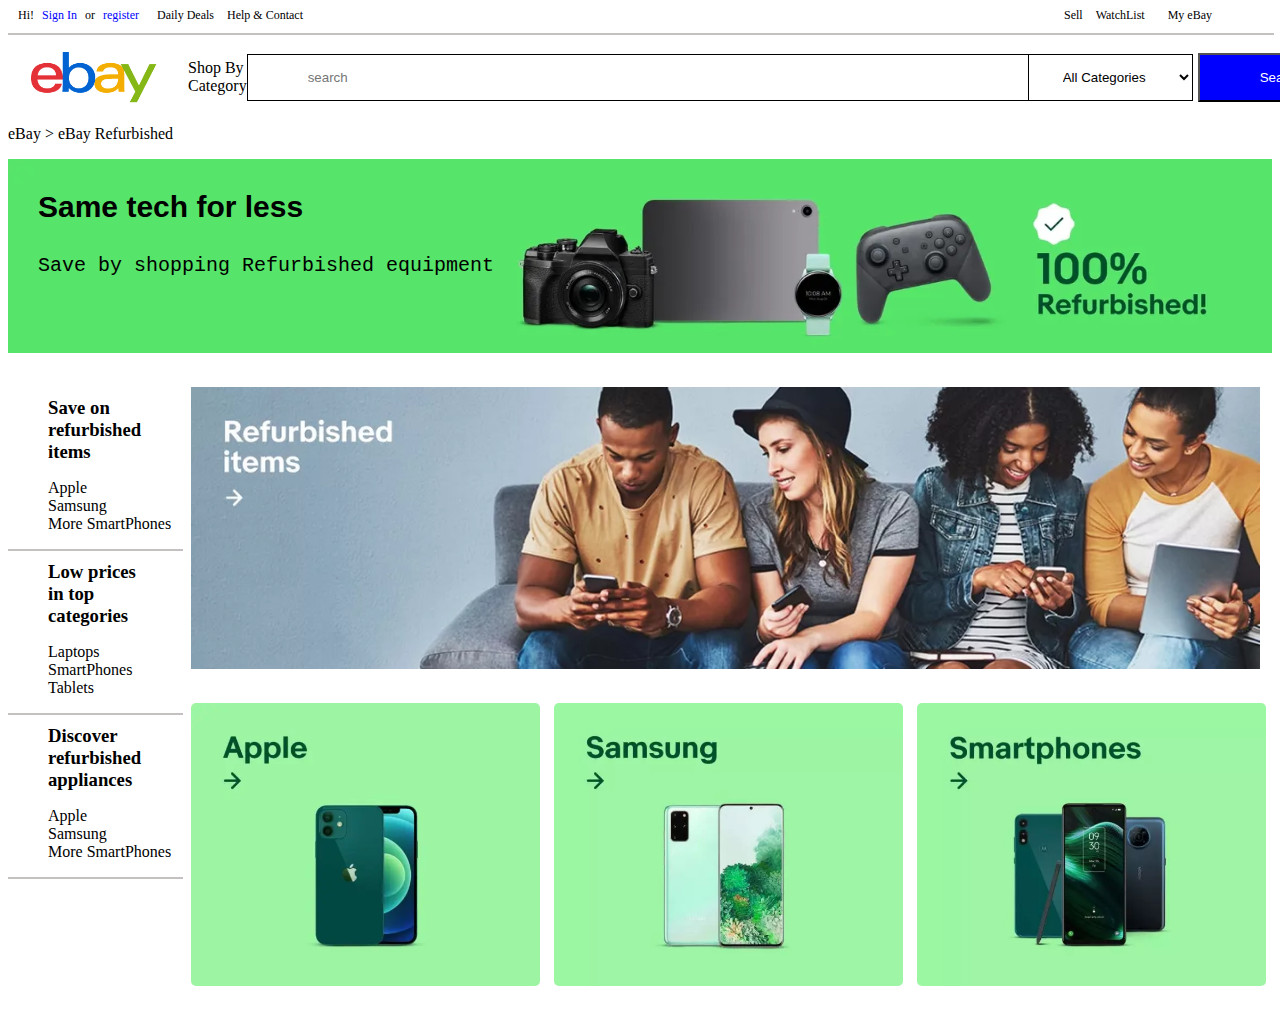
==== index.html @ c1bbd08e "first commit" ====
<!DOCTYPE html>
<html lang="en">
<head>
    <meta charset="UTF-8">
    <meta name="viewport" content="width=device-width, initial-scale=1.0">
    <title>Document</title>
    <link rel="stylesheet" href="https://cdnjs.cloudflare.com/ajax/libs/font-awesome/6.5.2/css/all.min.css" integrity="sha512-SnH5WK+bZxgPHs44uWIX+LLJAJ9/2PkPKZ5QiAj6Ta86w+fsb2TkcmfRyVX3pBnMFcV7oQPJkl9QevSCWr3W6A==" crossorigin="anonymous" referrerpolicy="no-referrer" />
    <link rel="stylesheet" href="style.css">
</head>
<body>
    <div class="nav">
        <div class="left-nav">
            <span>Hi! <span class="nav-blue">Sign In</span> or <span class="nav-blue">register</span></span>
            <span>Daily Deals</span>
            <span>Help & Contact</span>
        </div>
        <div class="right-nav">
            <span>Sell</span>
            <span>WatchList<i class="fa-solid fa-chevron-down"></i></span>
            <span>My eBay<i class="fa-solid fa-chevron-down"></i></span>
            <span><i class="fa-regular fa-bell"></i></span>
            <span><i class="fa-solid fa-cart-shopping"></i></span>
        </div>
    </div>

    <div class="separate"></div>

    <div class="main-nav">
        <div> <img class="logo" src="./images/ebaylogo.png" alt="ebaylogo"></div>
        <div class="by-category">Shop By Category<i class="fa-solid fa-chevron-down"></i></div>
        <div class="form-group">
            <button class="search-icon" type="submit">
                <i class="fa fa-search"></i>
            </button>

            <input class="searchbar" type="text" class="input" placeholder="search">

            <select class="dropdown" name="" id="">
                <option value="">All Categories</option>
            </select>
        </div>
        <input class="search-btn" type="button" value="Search">
        <span class="advanced">Advanced</span>
    </div>

    <p>eBay > eBay Refurbished</p>

    <img src="./images/s-l1600.webp" alt="banner-image" class="banner-image">
    <div class="banner-text">
        <p class="banner-head">Same tech for less</p>
        <p class="banner-body">Save by shopping Refurbished equipment</p>
    </div>


    <div class="main-body">
        <div class="side-bar">
            <h3>Save on refurbished items</h3>
            <ul>
                <li>Apple</li>
                <li>Samsung</li>
                <li>More SmartPhones</li>
            </ul>

            <div class="separate"></div>


            <h3>Low prices in top categories</h3>
            <ul>
                <li>Laptops</li>
                <li>SmartPhones</li>
                <li>Tablets</li>
            </ul>

            <div class="separate"></div>

            <h3>Discover refurbished appliances</h3>
            <ul>
                <li>Apple</li>
                <li>Samsung</li>
                <li>More SmartPhones</li>
            </ul>

            <div class="separate"></div>

        </div>
        <div class="sub-body">
            <img class="body-section-1" src="./images/s-l1200.webp" alt="">

            <div class="body-section-2">
                <img src="./images/s-l640.webp" alt="">
                <img src="./images/s-l640 (1).webp" alt="">
                <img src="./images/s-l640 (2).webp" alt="">
            </div>
        </div>
    </div>


</body>
</html>
---- style.css ----
.nav{
    display: flex;
    justify-content: space-between;
}

.nav  * {
    margin: 0px 5px;
    font-size: 12px;
}

.nav-blue{
    color: blue;
}

.main-nav{
    display: flex;
    align-items: center;
}

.logo{
    width: 180px;
    height: 60px;
    object-fit: contain;
}

.by-category{
    display: inline-block;
    width: 100px;
}


.form-group{
    border: 1px solid;
    display: flex;
    justify-content: space-between;
    /* height: 50px; */
    /* width: 500px; */
}

.search-icon{
    border: none;
    background-color: white;
    padding: 15px 10px;
    width: 40px;
    cursor: pointer;
}

.searchbar{
    border: none;
    background-color: white;
    padding: 15px 20px;
    width: 700px;
}

.dropdown{
    background-color: white;
    border: none;
    border-left: 1px solid;
    padding: 5px 30px;
}

.search-btn{
    cursor: pointer;
    background-color: blue;
    color: white;
    margin : 0px 5px;
    padding: 15px 60px;
}

.advanced{
    display: inline-block;
    margin:0px 20px ;
}

.separate{
    margin: 10px 0px;
    border: 1px solid rgb(198, 193, 193);
    width: 100%;
}

.banner-text{
    margin:10px 30px ;
    position : absolute;
    top : 150px;
}

.banner-head{
    font-size: 30px;
    font-weight: 600;
    font-family:'Gill Sans', 'Gill Sans MT', Calibri, 'Trebuchet MS', sans-serif;
}

.banner-body{
    font-size: 20px;
    font-family: monospace;
}

.banner-image{
    width: 100%;
}

.main-body{
    margin: 30px 0px;
    display: flex;
}

.side-bar{
    /* border: 1px solid black; */
    width: 300px;
}

.side-bar  >h3{
    margin : 10px 40px;
}

ul{
    list-style-type: none;
}

.body-section-1{
    width:98%;
    margin-left : 10px;
}

.body-section-2 > img{
    margin-top : 30px ;
    margin-left : 10px;
    width: 32%;
    border-radius: 5px;
}
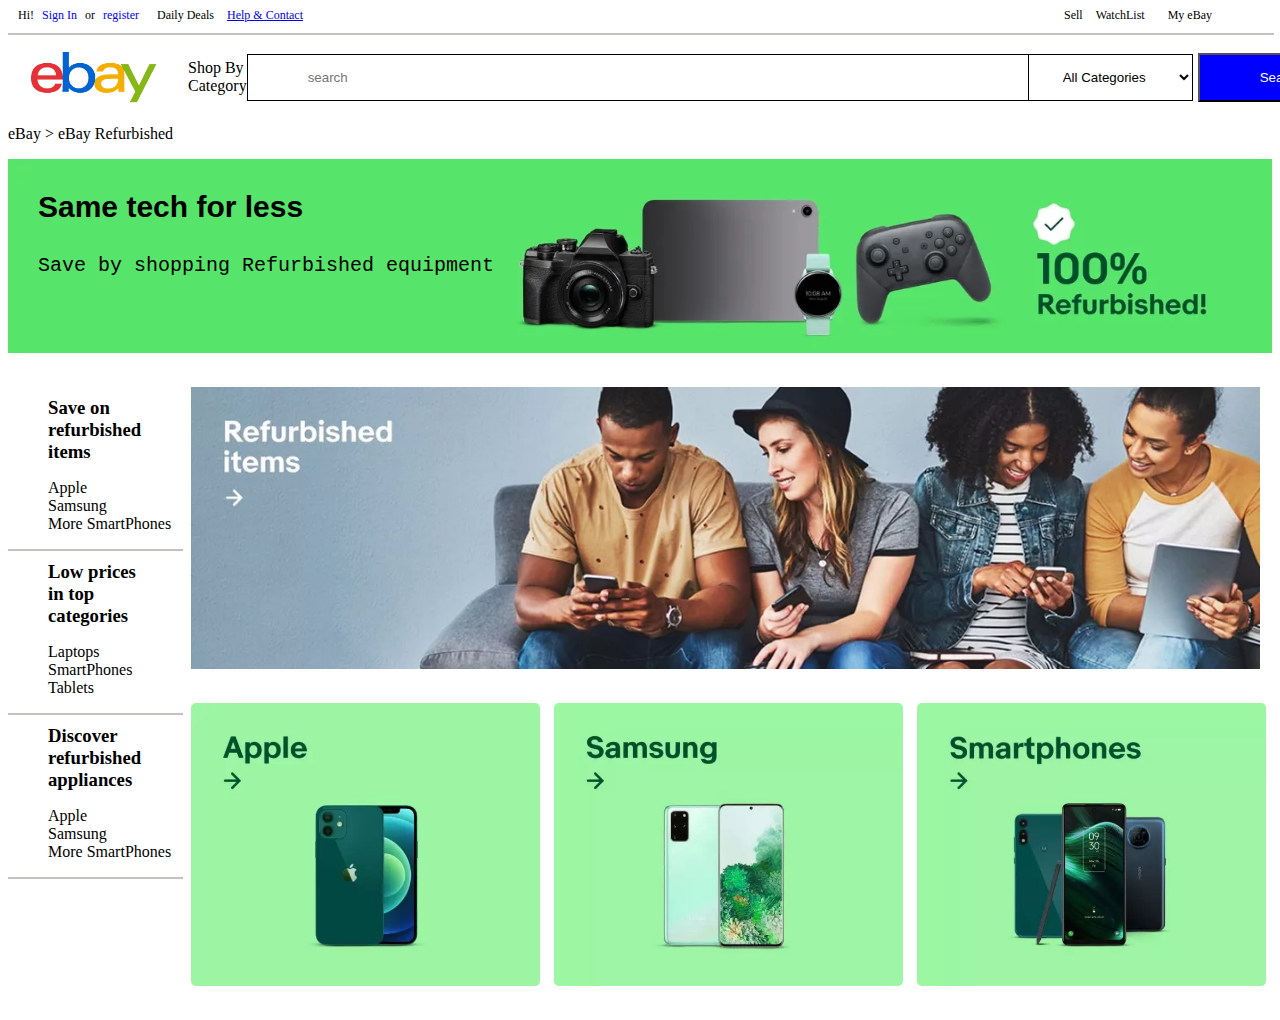
==== commit 49f198e3: "added link between pages" ====
--- a/index.html
+++ b/index.html
@@ -12,7 +12,8 @@
         <div class="left-nav">
             <span>Hi! <span class="nav-blue">Sign In</span> or <span class="nav-blue">register</span></span>
             <span>Daily Deals</span>
-            <span>Help & Contact</span>
+            <!-- <span>Help & Contact</span> -->
+            <a href="./help.html">Help & Contact</a>
         </div>
         <div class="right-nav">
             <span>Sell</span>
--- a/style.css
+++ b/style.css
@@ -127,4 +127,124 @@
     margin-left : 10px;
     width: 32%;
     border-radius: 5px;
-}+}
+
+.customer-font{
+    font-size: 35px;
+    font-family:'Gill Sans', 'Gill Sans MT', Calibri, 'Trebuchet MS', sans-serif;
+}
+
+.left-margin{
+    margin-left:25px ;
+}
+
+.ebay-input{
+    width: 92%;
+    border-radius: 30px;
+    background-color: rgb(245, 245, 245);
+    height: 4vh;
+}
+
+.icon-bg{
+    background-color: blue;
+    width: 40px;
+    border-radius: 40px;
+    display: inline-block;
+}
+
+.icon-color{
+    padding: 10px;
+    color: white;
+}
+
+.cards-container{
+    display: flex;
+    margin: 20px 30px;
+    width: 95%;
+}
+
+.signin-card{
+    padding : 20px 40px ;
+    /* height: 250px; */
+    background-color: rgb(135, 205, 238) ;
+}
+
+.help-card{
+    background-color: rgb(197, 253, 255);
+}
+
+.card-item{
+    display: flex;
+    align-items: center;
+    justify-content: space-between;
+    padding: 10px 20px;
+}
+
+.card-content-head{
+    font-family:Verdana, Geneva, Tahoma, sans-serif;
+}
+
+.card-content-body{
+    line-height: 1px;
+}
+
+.card-border{
+    border-left : 1px solid rgb(207, 204, 204);
+}
+
+.articles-bg{
+    background-color: rgb(244, 244, 244);
+}
+
+.articles-container{
+    display: flex;
+    flex-wrap: wrap;
+}
+
+.article-container{
+    background-color: white;
+    width: 30%;
+    height: 250px;
+    margin: 5px;
+    display: flex;
+    justify-content: center;
+    align-items: center;
+}
+
+.icon-size{
+    font-size: 40px;
+}
+
+.bottom-section{
+    background-color: rgb(188, 182, 182);
+}
+
+.bottom-head{
+    font-family: 'Gill Sans', 'Gill Sans MT', Calibri, 'Trebuchet MS', sans-serif;
+    padding: 50px 10px;
+}
+
+.center{
+    display: flex;
+    align-items: center;
+    justify-content: center;
+}
+
+.contact-card{
+    background-color: white;
+    width: 30%;
+    padding: 20px;
+    margin : auto;
+}
+
+.margin-bottom{
+    margin:30px 60px ;
+}
+
+.bottom-text{
+    font-size : 12px;
+}
+
+.bottom-item{
+    padding: 10px 10px;
+}
